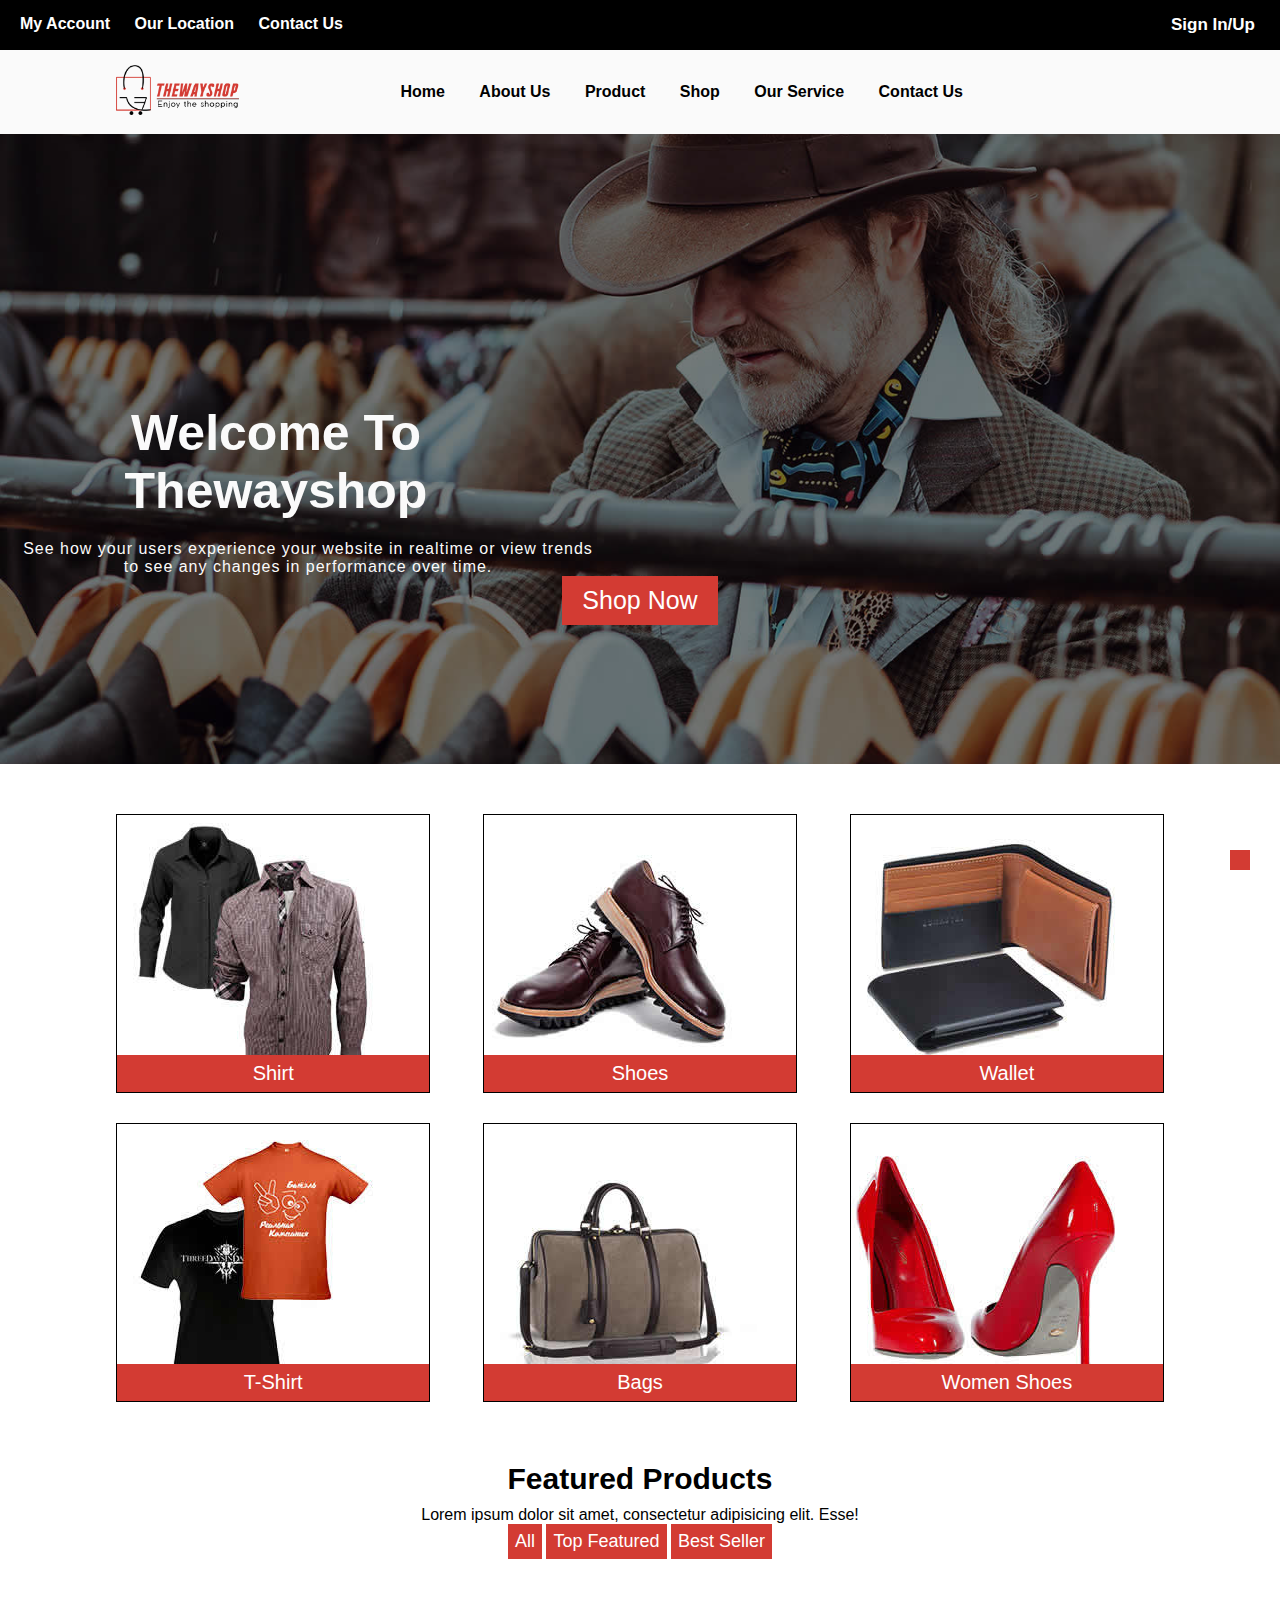
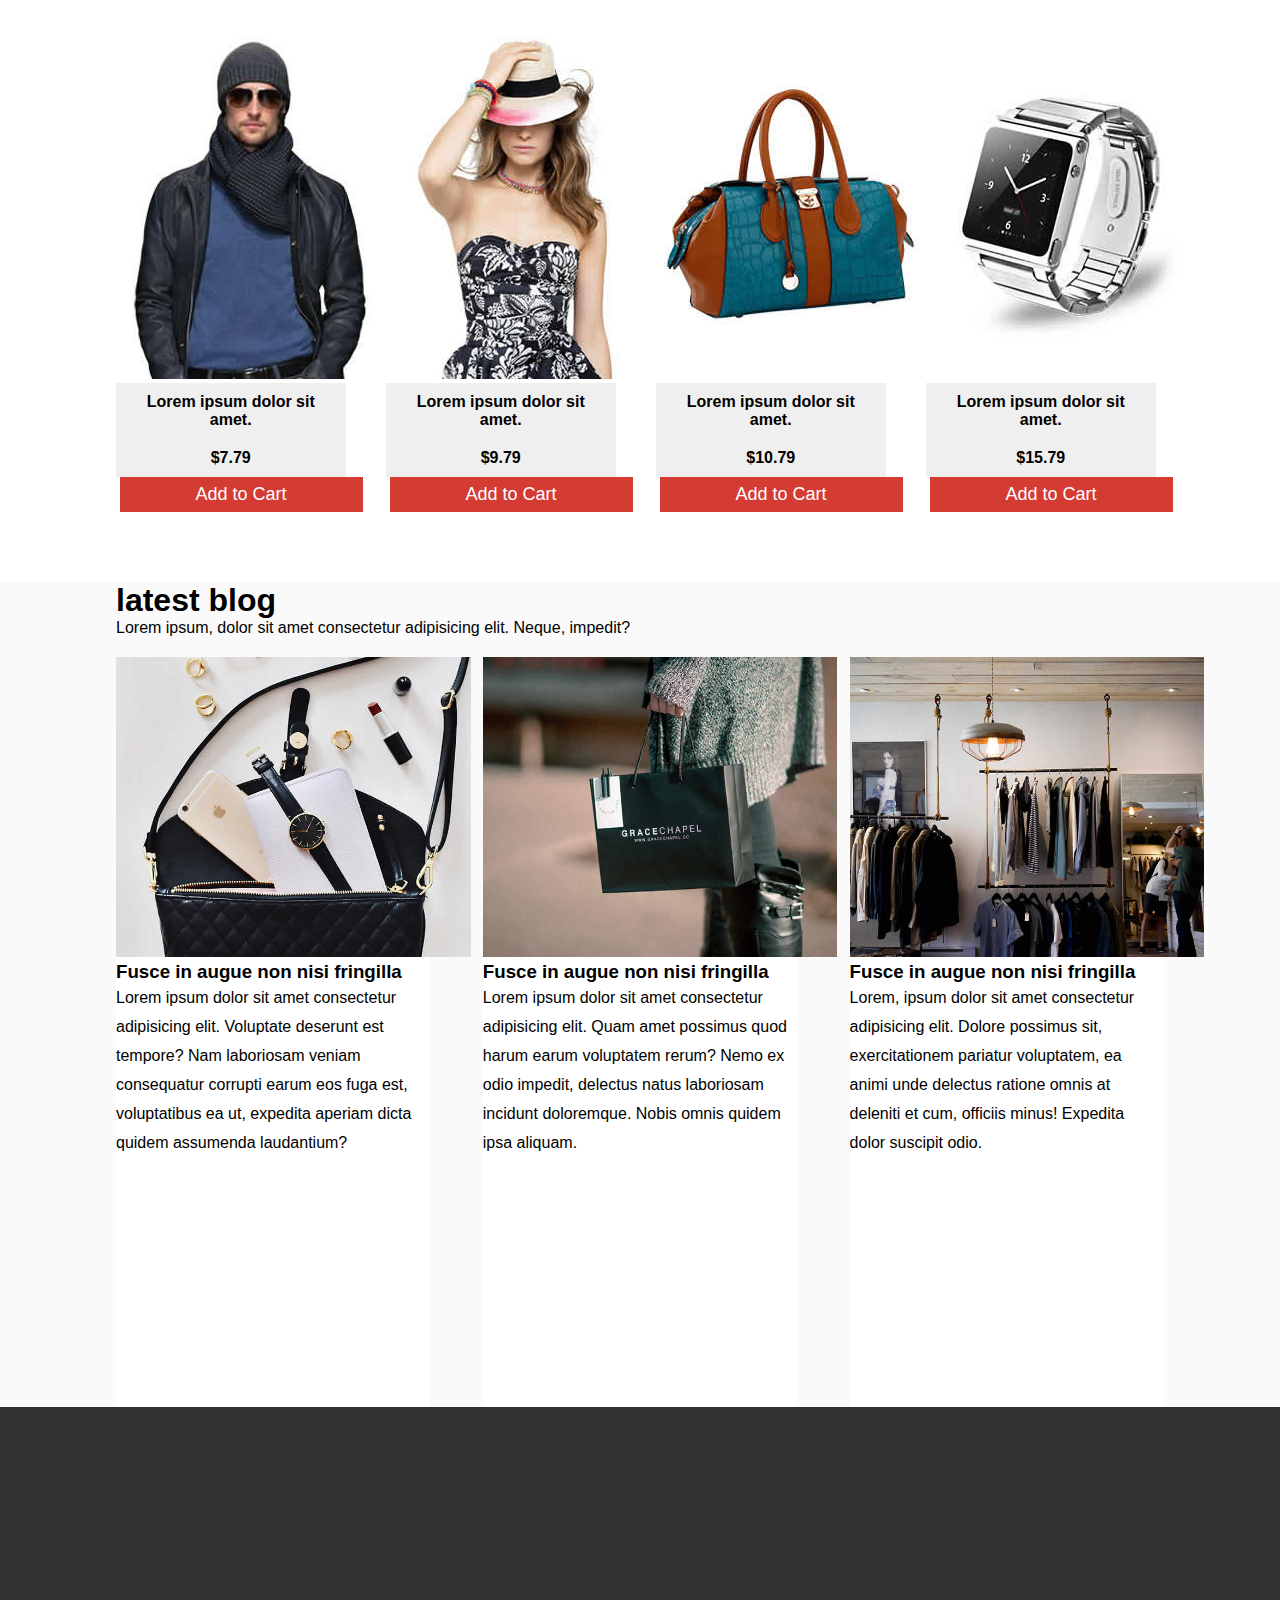
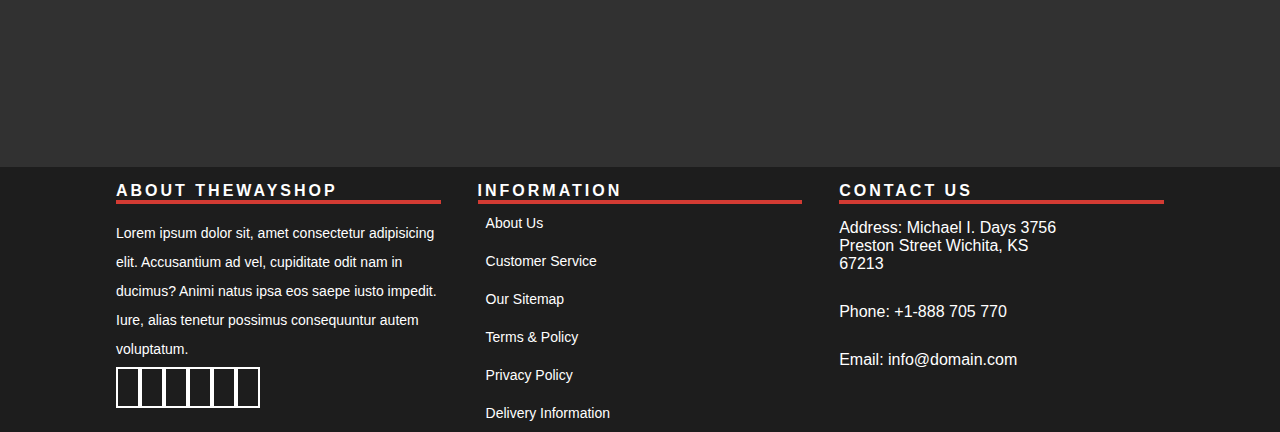
==== index.html @ c78853db "Rename home.html to index.html" ====
<!DOCTYPE html>
<html lang="en">

<head>
  <meta charset="UTF-8" />
  <meta http-equiv="X-UA-Compatible" content="IE=edge" />
  <meta name="viewport" content="width=device-width, initial-scale=1.0" />
  <title>My Project</title>
  <link rel="stylesheet" href="css/home.css" />
  <link rel="stylesheet" href="https://cdnjs.cloudflare.com/ajax/libs/font-awesome/6.1.2/css/all.min.css"
    integrity="sha512-1sCRPdkRXhBV2PBLUdRb4tMg1w2YPf37qatUFeS7zlBy7jJI8Lf4VHwWfZZfpXtYSLy85pkm9GaYVYMfw5BC1A=="
    crossorigin="anonymous" referrerpolicy="no-referrer" />
</head>

<body onload="loadding()">
  <!-- header -->
  <div id="account">
    <ul>
      <li><a href="">My Account</a></li>
      <li><a href="">Our Location</a></li>
      <li><a href="">Contact Us</a></li>
    </ul>
    <h4 ><a id="acc" href="/sign-in.html">Sign In/Up</a> <a id="logout" onclick=" logot()" href="home.html">Log Out</a></h4>
  </div>
  <header id="up">
    <span><a href="#">
        <i class="fa-solid fa-arrow-up-long"></i>
      </a></span>
    <div class="container">
      <a class="logo" href="#">
        <img src="/images/logo.png" alt="" />
      </a>
      <div class="links">
        <ul>
          <li><a href="#">Home</a></li>
          <li><a href="about-us.html">About Us</a></li>
          <li class="prodo"><a href="#product">Product</a>
            <div class="list-prod">
              <ul>
                <li>
                  <h3>TOP</h3>
                </li>
                <li><a href="">Jackets</a></li>
                <li><a href="">Shirts</a></li>
                <li><a href="">Sweaters&Cardigans</a></li>
                <li><a href="">T-shirts</a></li>
              </ul>
              <ul>
                <li>
                  <h3>BOTTOM</h3>
                </li>
                <li><a href="">Swimwear</a></li>
                <li><a href="">Skirts</a></li>
                <li><a href="">Jeans</a></li>
                <li><a href="">Trousers</a></li>
              </ul>
              <ul>
                <li>
                  <h3>CLOTHING</h3>
                </li>
                <li><a href="">Top Wear</a></li>
                <li><a href="">Party wear</a></li>
                <li><a href="">Bottom Wear</a></li>
                <li><a href="">Indian Wear</a></li>
              </ul>
              <ul>
                <li>
                  <h3>ACCESSORIES</h3>
                </li>
                <li><a href="">Bags</a></li>
                <li><a href="">Sunglasses</a></li>
                <li><a href="">Fragrances</a></li>
                <li><a href="">Wallets</a></li>
              </ul>
            </div>
          </li>

          <li><a href="shop.html">Shop</a></li>
          <li><a href="services.html">Our Service</a></li>
          <li><a href="contact-us.html">Contact Us</a></li>
        </ul>
      </div>
      <div class="cart">
        <a href="">
          <i class="fa-solid fa-magnifying-glass"></i>
        </a>
         <a href="carts.html">
             <i class="fa-solid fa-bag-shopping"></i>
         </a>
      </div>
    </div>
  </header>
  <!-- slide -->
  <section class="slide">

    <div class="container">
      <h1>Welcome To Thewayshop</h1>
      <p>
        See how your users experience your website in realtime or view trends
        to see any changes in performance over time.
      </p>
      <button>Shop Now</button>
    </div>
  </section>
  <!-- shop -->
  <section class="shop">
    <div class="container">
      <div>
        <img src="/images/shirt-img.jpg" alt="" />
        <button>Shirt</button>
      </div>
      <div>
        <img src="/images/shoes-img.jpg" alt="" />
        <button>Shoes</button>
      </div>
      <div>
        <img src="/images/wallet-img.jpg" alt="" />
        <button>Wallet</button>
      </div>
      <div>
        <img src="/images/t-shirts-img.jpg" alt="" />
        <button>T-Shirt</button>
      </div>
      <div>
        <img src="/images/women-bag-img.jpg" alt="" />
        <button>Bags</button>
      </div>
      <div>
        <img src="/images/women-shoes-img.jpg" alt="" />
        <button>Women Shoes</button>
      </div>
    </div>
  </section>
  <!-- Product -->
  <section class="product">
    <div class="container">
      <h1>Featured Products</h1>
      <p>Lorem ipsum dolor sit amet, consectetur adipisicing elit. Esse!</p>
      <button>All</button>
      <button>Top Featured</button>
      <button>Best Seller</button>
      <div class="pro">
        <div>
          <img src="/images/img-pro-01.jpg" alt="">
          <div class="black"></div>
          <p>Lorem ipsum dolor sit amet.</p>
          <p>$7.79</p>
          <button>Add to Cart </button>
        </div>
        <div>
          <img src="/images/img-pro-02.jpg" alt="">
          <div class="black"></div>
          <p>Lorem ipsum dolor sit amet.</p>
          <p>$9.79</p>
          <button>Add to Cart </button>

        </div>
        <div>
          <img src="/images/img-pro-03.jpg" alt="">
          <div class="black"></div>

          <p>Lorem ipsum dolor sit amet.</p>
          <p>$10.79</p>
          <button>Add to Cart </button>
        </div>
        <div>
          <img src="/images/img-pro-04.jpg" alt="">
          <div class="black"></div>

          <p>Lorem ipsum dolor sit amet.</p>
          <p>$15.79</p>
          <button>Add to Cart </button>
        </div>
      </div>
    </div>
  </section>
  <!-- blog -->
  <section class="blog">
    <div class="container">
      <h1>latest blog</h1>
      <p>Lorem ipsum, dolor sit amet consectetur adipisicing elit. Neque, impedit?</p>
      <div class="someblog">
        <div>
          <img src="/images/blog-img-01.jpg" alt="">
          <h3>Fusce in augue non nisi fringilla</h3>
          <p>Lorem ipsum dolor sit amet consectetur adipisicing elit. Voluptate deserunt est tempore? Nam laboriosam
            veniam consequatur corrupti earum eos fuga est, voluptatibus ea ut, expedita aperiam dicta quidem assumenda
            laudantium?</p>

        </div>
        <div>
          <img src="/images/blog-img-02.jpg" alt="">
          <h3>Fusce in augue non nisi fringilla</h3>
          <p>Lorem ipsum dolor sit amet consectetur adipisicing elit. Quam amet possimus quod harum earum voluptatem
            rerum? Nemo ex odio impedit, delectus natus laboriosam incidunt doloremque. Nobis omnis quidem ipsa aliquam.
          </p>

        </div>
        <div>
          <img src="/images/blog-img.jpg" alt="">
          <h3>Fusce in augue non nisi fringilla</h3>
          <p>Lorem, ipsum dolor sit amet consectetur adipisicing elit. Dolore possimus sit, exercitationem pariatur
            voluptatem, ea animi unde delectus ratione omnis at deleniti et cum, officiis minus! Expedita dolor suscipit
            odio.</p>

        </div>
      </div>
    </div>
  </section>
  <!-- navFooter -->
  <section class="navfooter">
    <div class="container"></div>
  </section>
  <!-- footer -->
  <footer>
    <div class="container">
      <div class="icons">
        <h4>ABOUT THEWAYSHOP</h4>
        <hr>
        <p>Lorem ipsum dolor sit, amet consectetur adipisicing elit. Accusantium ad vel, cupiditate odit nam in ducimus?
          Animi natus ipsa eos saepe iusto impedit. Iure, alias tenetur possimus consequuntur autem voluptatum.</p>
        <a href="#">
          <i class="fa-brands fa-facebook"></i>
        </a>
        <a href="#">
          <i class="fa-brands fa-twitter"></i>
        </a>
        <a href="#">
          <i class="fa-brands fa-linkedin"></i>
        </a>
        <a href="#">
          <i class="fa-brands fa-google-plus"></i>
        </a>
        <a href="#">
          <i class="fa-brands fa-pinterest"></i>
        </a>
        <a href="#">
          <i class="fa-brands fa-whatsapp"></i>
        </a>
      </div>
      <div>
        <h4>INFORMATION</h4>
        <hr>
        <ul>
          <li><a href="#">About Us</a></li>
          <li><a href="#">Customer Service</a></li>
          <li><a href="#">Our Sitemap</a></li>
          <li><a href="#">Terms & Policy</a></li>
          <li><a href="#">Privacy Policy</a></li>
          <li><a href="#">Delivery Information</a></li>
        </ul>
      </div>
      <div>
        <h4>CONTACT US</h4>
        <hr>
        <section>

          <p><i class="fa-solid fa-location-dot"></i> Address: Michael I. Days 3756
            Preston Street Wichita,
            KS 67213</p>
        </section>
        <section>

          <p><i class="fa-solid fa-square-phone"></i> Phone: <a href="">+1-888 705 770</a></p>
        </section>
        <section>

          <p><i class="fa-solid fa-envelope"></i> Email: <a href="#">info@domain.com</a></p>
        </section>
      </div>
    </div>
  </footer>
  <script src="js/sign-in.js"></script>
</body>

</html>
---- css/home.css ----
* {
  margin: 0;
  padding: 0;
  font-family: sans-serif;
  box-sizing: border-box;
}
.container {
  width: 85%;
  padding: 0 20px;
  margin: 0 auto;
  scroll-behavior: smooth;
}
a {
  text-decoration: none;
}
li {
  list-style: none;
}

/* Header */
#account{
  display: flex;
  justify-content: space-between;
  padding: 15px 0;
  background-color: black;
}
#account ul li{
  display: inline-block;
  padding-left: 20px;
font-weight: 600;
}
#account a{
  color: white;
 transition: all .3s;
}
#account a:hover{
  color: #d33b33;
 transition: all .3s;
}
#account h4 a{
  padding-right: 25px;
  font-size: 17px;
font-weight: 600;

}
header {
  background-color: #fafafa;
  padding: 15px 0;
  position: sticky;
  top: 0;
  z-index: 10000;
}
header .container {
  display: flex;
  justify-content: space-between;
  align-items: center;
}
header  span {
  background-color: #d33b33;
  padding: 10px;
  font-size: 25px;
  position: fixed;
  bottom: 30px;
  right: 30px;
}
header  span a i{
  color: white;
  transition: all .3s;

}
header .container .logo img{
  height: 50px;
}
header .container .links ul li {
  display: inline-block;
}
header .container .links ul li a {
  padding: 15px;
  color: black;
  font-weight: bold;
  transition: all 0.3s;
  border: none;
}
header .container .links ul li a:hover {
  color: #d33b33;
  border: #d33b33 solid 1px;
  border-radius: 5px;
  transition: all 0.3s;
}
header .container .cart i {
  margin-left: 20px;
  cursor: pointer;
  transition: all 0.3s;
  color: black;
}
header .container .cart i:hover {
  color: #d33b33;
  transition: all 0.3s;
}

.list-prod {
 
  position: absolute;
  top: 70px;
  right: 150px;
  background-color: #fafafa;

  z-index: 30;
  height: 250px;
  padding: 18px;
  width: 60%;
  display: none;
}
.prodo:hover  .list-prod{
  display: flex;
  align-items: stretch;
}
.list-prod ul{
  
  margin: 0 auto;
  display: flex;
  flex-direction: column;
    align-items: center;
    
  }
  .list-prod ul li{
    padding: 10px 0;
    margin-right: 10px;
}
.list-prod ul li a:hover{
  border: none !important ;

}

/* slide */
.slide {
  background-image: url(/images/banner-02.jpg);
  background-attachment: fixed;
  height: 70vh;
  color: rgb(250, 250, 250);
  background-size: cover;
}
.slide .container {
  text-align: center;
  padding-top: 30vh;
  width: 100%;
  height: 70vh;
  background-color: rgba(0, 0, 0, 0.519);
}
.slide .container h1 {
  font-size: 50px;
  padding-bottom: 20px;
  width: 40vw;
}
.slide .container p {
  letter-spacing: 1px;
  width: 45vw;
}
.slide .container button {
  padding: 10px 20px;
  font-size: 25px;
  font-weight: lighter;
  background-color: #d33b33;
  border: none;
  color: white;
  cursor: pointer;
  transition: all 0.3s;
}
.slide .container button:hover {
  background-color: black;
  transition: all 0.3s;
  border-radius: 5px;
  padding: 15px 25px;
}

/* shop */
.shop .container {
  display: flex;
  flex-wrap: wrap;
  justify-content: space-between;
  margin-top: 50px;
}
.shop .container div {
  border: 1px solid black;
  width: 30%;
  margin-bottom: 30px;
  position: relative;
  transition: all 0.3s;
}
.shop .container div:hover img {
  opacity: 0.5;
  margin-left: 10px;
  transition: all 0.3s;
}
.shop .container div button {
  position: absolute;
  bottom: 0;
  right: 0;
  width: 100%;
  padding: 7px;
  border: none;
  background-color: #d33b33;
  color: white;
  font-size: 20px;
  font-weight: 500;
  transition: all 0.3s;
  cursor: pointer;
}
.shop .container div button:hover {
  background-color: black;
  transition: all 0.3s;
}
/* Product */
.product .container {
  text-align: center;
}
.product .container h1 {
  font-size: 30px;
  margin-top: 30px;
  margin-bottom: 10px;
}
.product .container p:first-child {
  margin: 15px;
}
.product .container button {
  padding: 7px;
  border: none;
  background-color: #d33b33;
  color: white;
  font-size: 18px;
  font-weight: 500;
  transition: all 0.3s;
  cursor: pointer;
}
.product .container button:hover {
  background-color: black;
  transition: all 0.3s;
}
.product .container .pro {
  display: flex;
  margin-top: 70px;
  margin-bottom: 70px;
}
.product .container .pro div {
  width: 30%;
  position: relative;
}
.product .container .pro div button {
  width: 90%;
  margin-right: 20px;
}

.product .container .pro div .black {
  background-color: rgba(0, 0, 0, 0.58);
  width: 90%;
  height: 350px;
  position: absolute;
  top: -100%;
  left: 3px;
  visibility: hidden;
  transition: all 0.3s;
}
.product .container .pro div:hover .black {
  top: 0;
  visibility: inherit;
  transition: all 0.3s;
}
.product .container .pro div p {
  background-color: #f0efef;
  width: 85%;

  padding: 10px;
  font-weight: bold;
}
/* blog */
.blog {
  background-color: #fafafa;
}
.blog .container .someblog {
  display: flex;
  justify-content: space-between;
  margin-top: 20px;
}
.blog .container .someblog div {
  width: 30%;

  background-color: white;
}
.blog .container .someblog div p {
  line-height: 29px;
}
.blog .container .someblog div img {
  height: 40%;
  
}
/* navFooter */
.navfooter{
    background-image: url(/images/ins-bg.jpg);
    background-size: cover;
    background-repeat: no-repeat;
    background-attachment: fixed;
    height: 40vh;
}
.navfooter .container{
    background-color: rgba(0, 0, 0, 0.807);
    width: 100%;
    height: 40vh;

}
/* footer */
footer{
    background-color: rgb(29, 29, 29);
    color: white;
    padding-top: 15px;
}
footer h4{
  letter-spacing: 3px;
}
footer .container{
    display: flex;
    justify-content: space-between;
}
footer .container div{
    width: 31%;
}
footer .container div hr{
    height: 4px;
    background-color: #d33b33;
    border: none;
}
footer .container .icons p{
  padding-right: 9px;
  padding: 15px 0;
  line-height: 29px;
 font-size: 14px;

}
footer .container .icons i{
  padding: 10px;
  border: white solid 2px;
  color: white;
  transition: all .3s;
}

footer .container .icons i:hover{
  color: #d33b33;
  border-color: #d33b33;
  transition: all .3s;
}
footer .container div ul li{
  padding: 10px 0;
  padding-left: 8px;
}
footer .container div ul li a:hover {
  color: #d33b33;
  margin-left: 5px;
  transition: all .3s;

}
footer .container div ul li a{
  color: white;
  font-size: 14px;
  transition: all .3s;
  
}
footer .container div section{
  width: 70%;
}
footer .container div section a{
  color: white;
  transition: all .3s;

}
footer .container div section a:hover{
  color: #d33b33;
  transition: all .3s;
}
footer .container div section p{
  display: inline-block;
  padding: 15px 0;
}
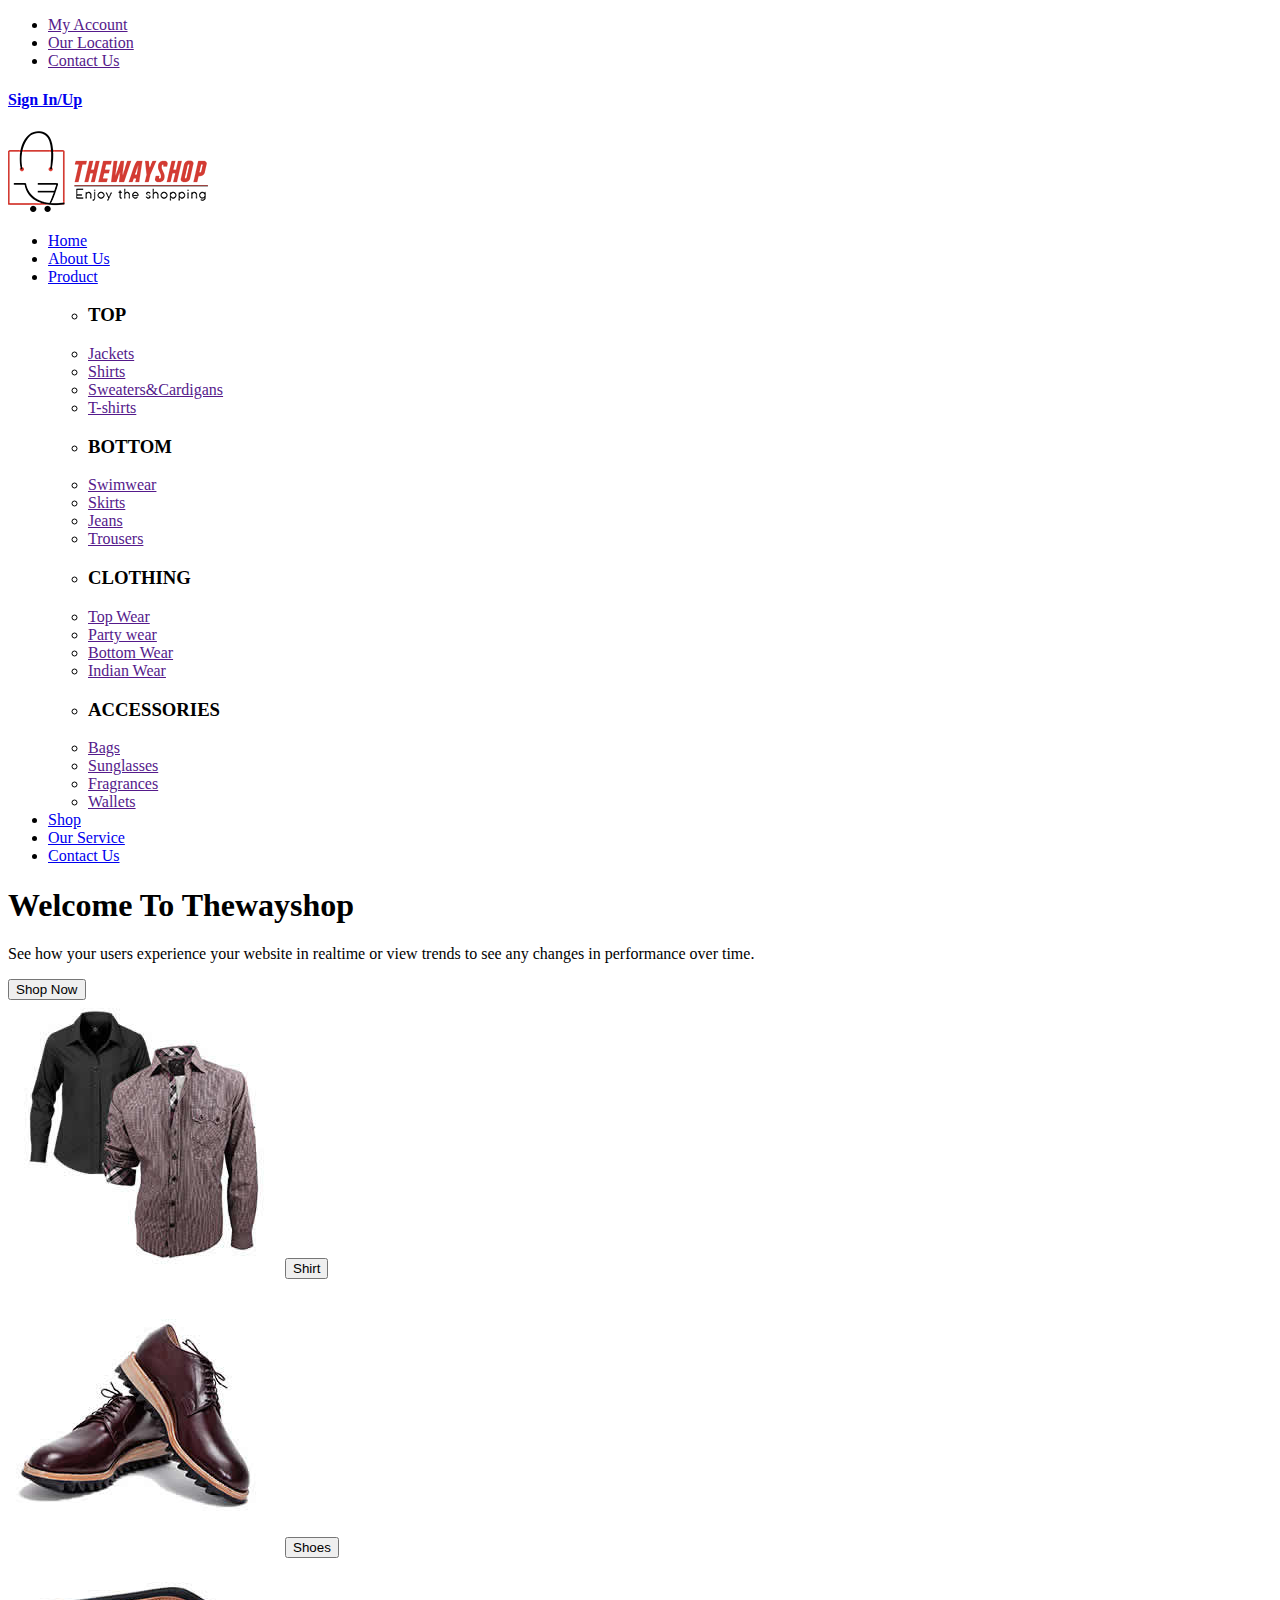
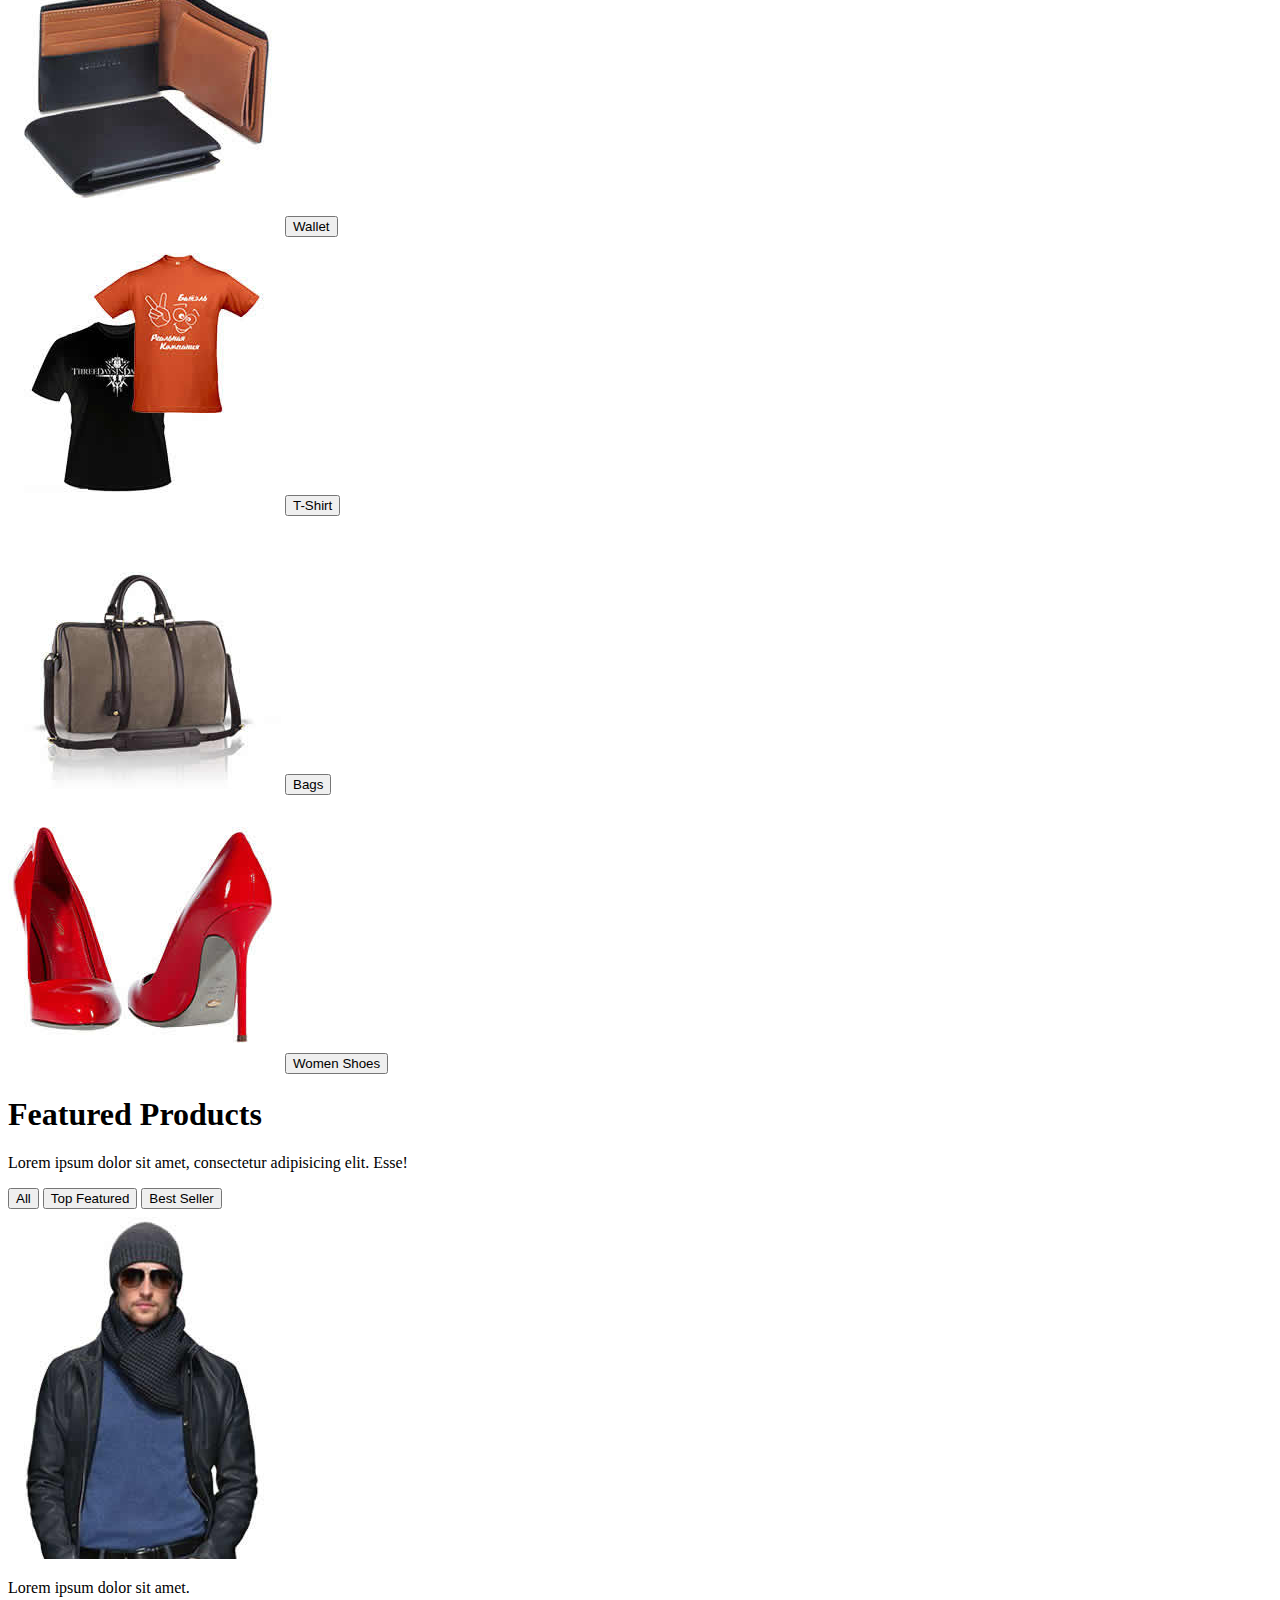
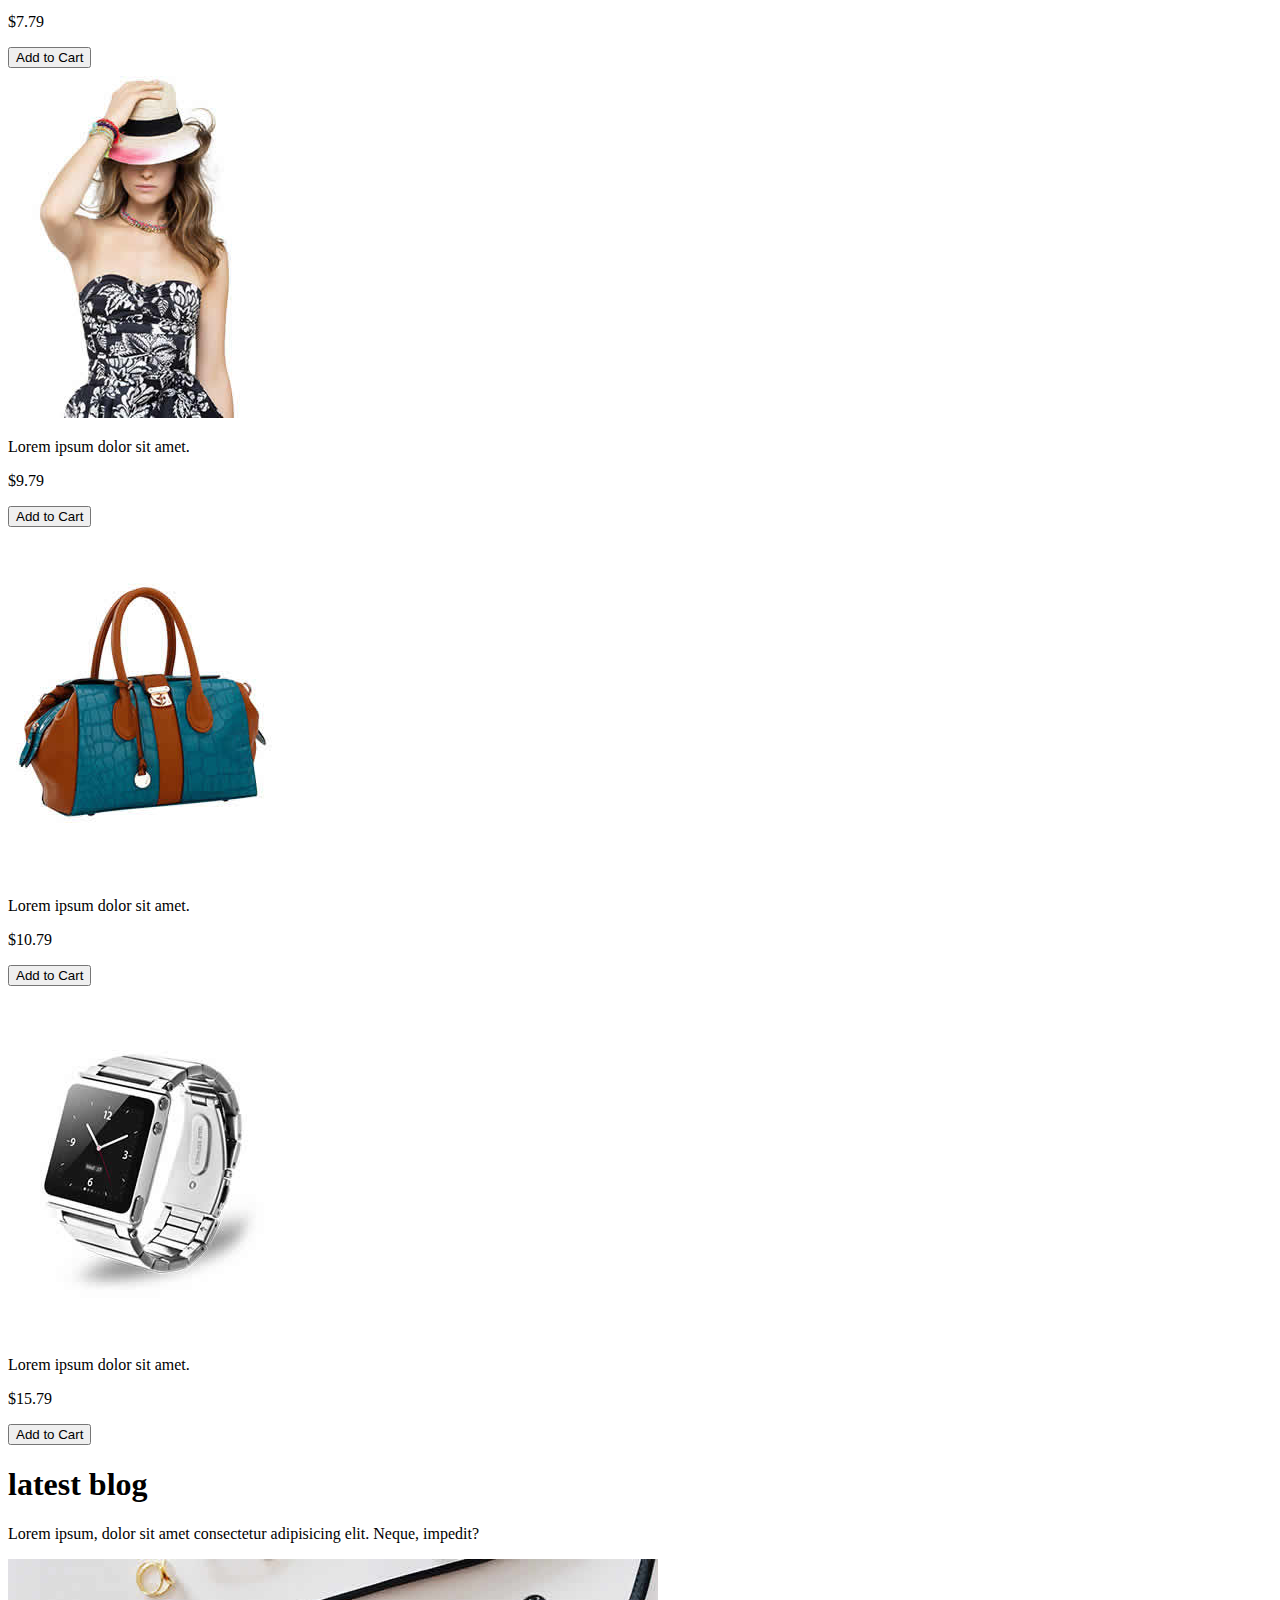
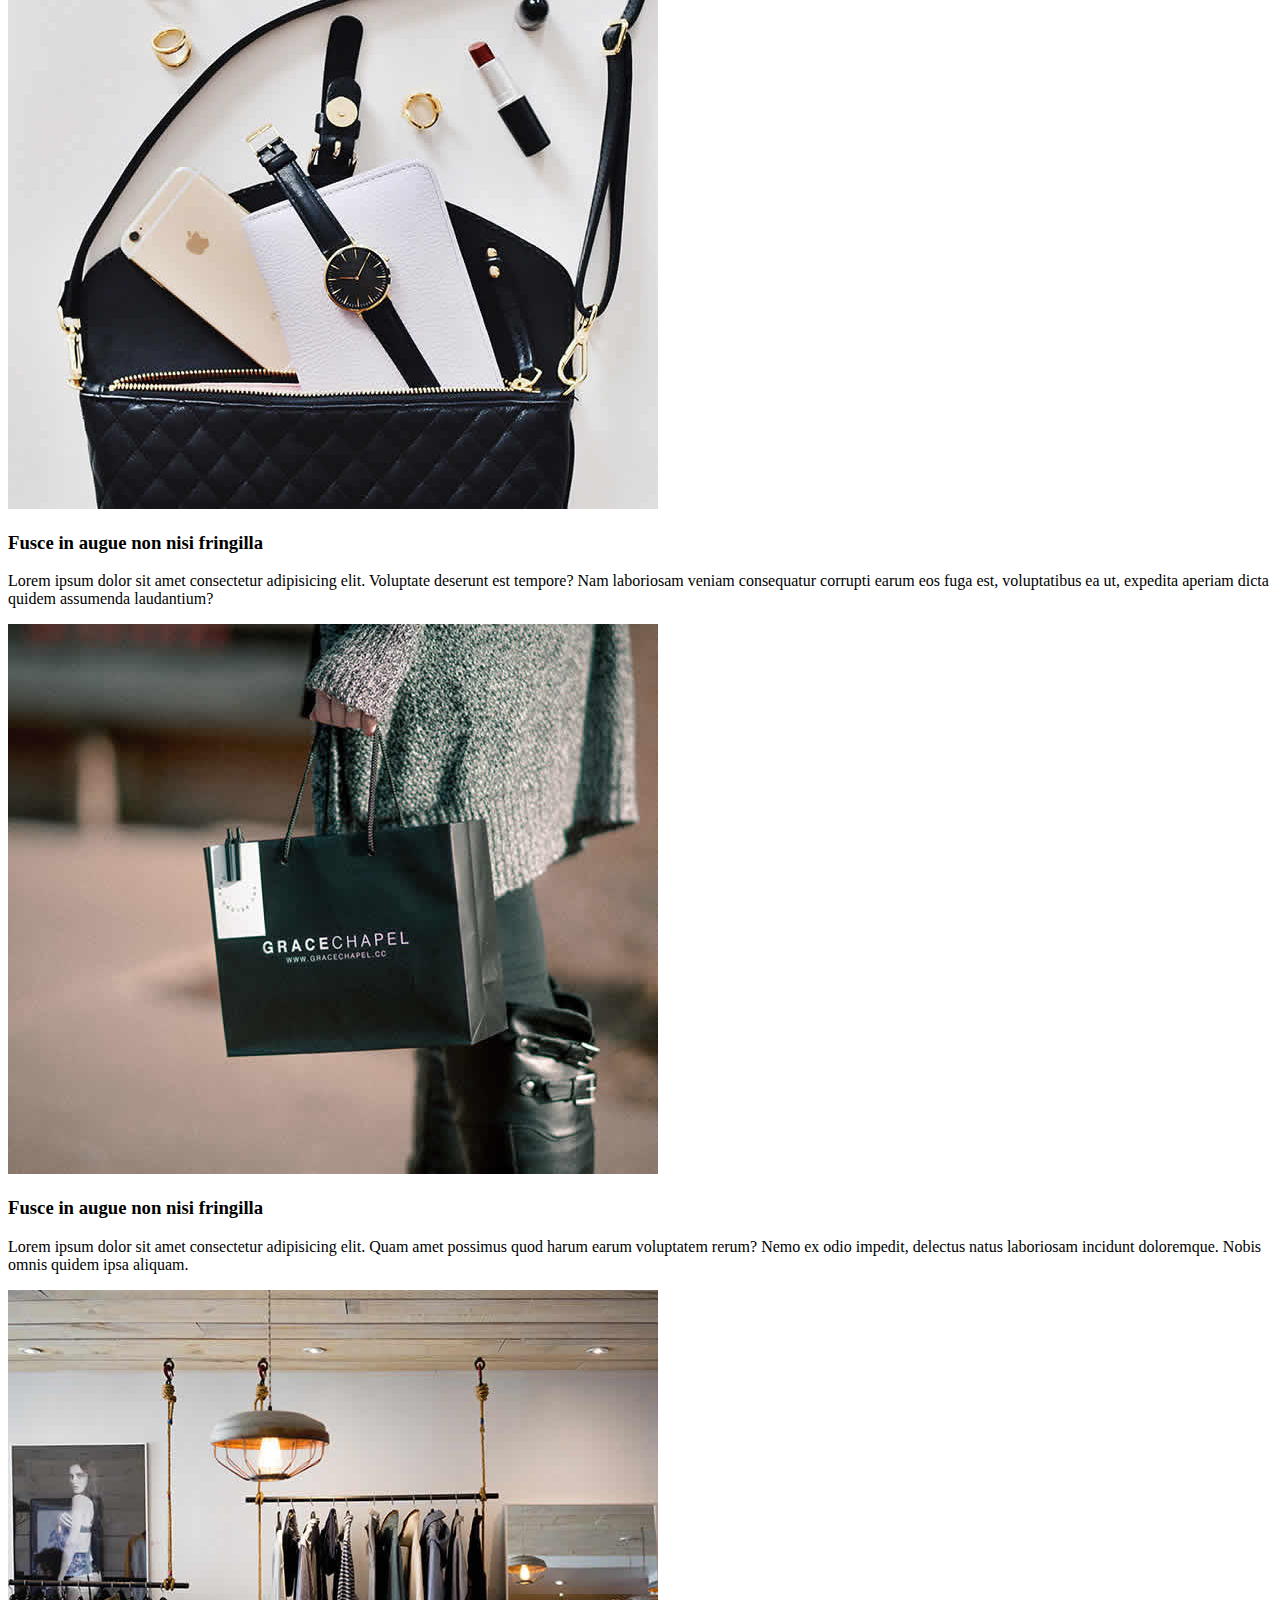
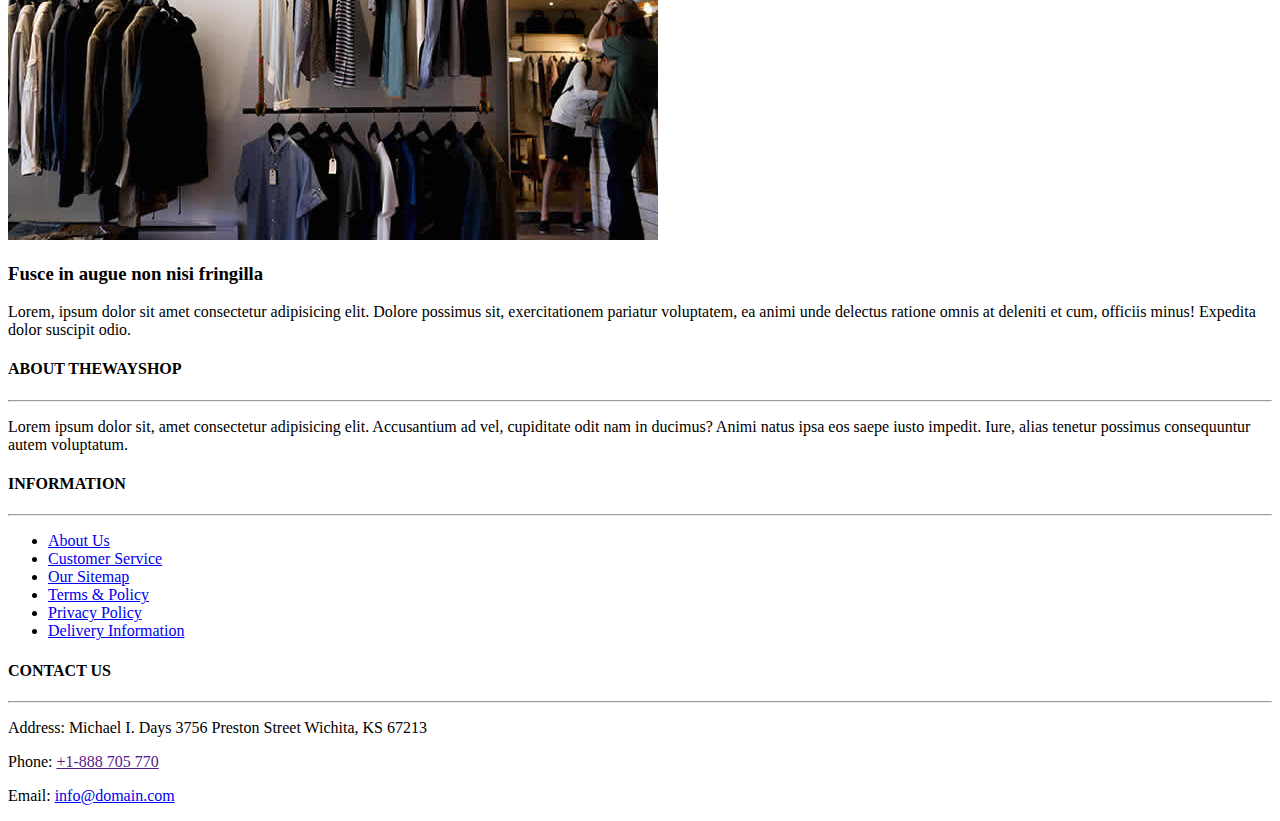
==== commit c6355a5c: "Update index.html" ====
--- a/index.html
+++ b/index.html
@@ -6,7 +6,7 @@
   <meta http-equiv="X-UA-Compatible" content="IE=edge" />
   <meta name="viewport" content="width=device-width, initial-scale=1.0" />
   <title>My Project</title>
-  <link rel="stylesheet" href="css/home.css" />
+  <link rel="stylesheet" href="css/style.css" />
   <link rel="stylesheet" href="https://cdnjs.cloudflare.com/ajax/libs/font-awesome/6.1.2/css/all.min.css"
     integrity="sha512-1sCRPdkRXhBV2PBLUdRb4tMg1w2YPf37qatUFeS7zlBy7jJI8Lf4VHwWfZZfpXtYSLy85pkm9GaYVYMfw5BC1A=="
     crossorigin="anonymous" referrerpolicy="no-referrer" />
@@ -20,7 +20,7 @@
       <li><a href="">Our Location</a></li>
       <li><a href="">Contact Us</a></li>
     </ul>
-    <h4 ><a id="acc" href="/sign-in.html">Sign In/Up</a> <a id="logout" onclick=" logot()" href="home.html">Log Out</a></h4>
+    <h4 ><a id="acc" href="/sign-in.html">Sign In/Up</a> <a id="logout" onclick=" logot()" href="index.html">Log Out</a></h4>
   </div>
   <header id="up">
     <span><a href="#">
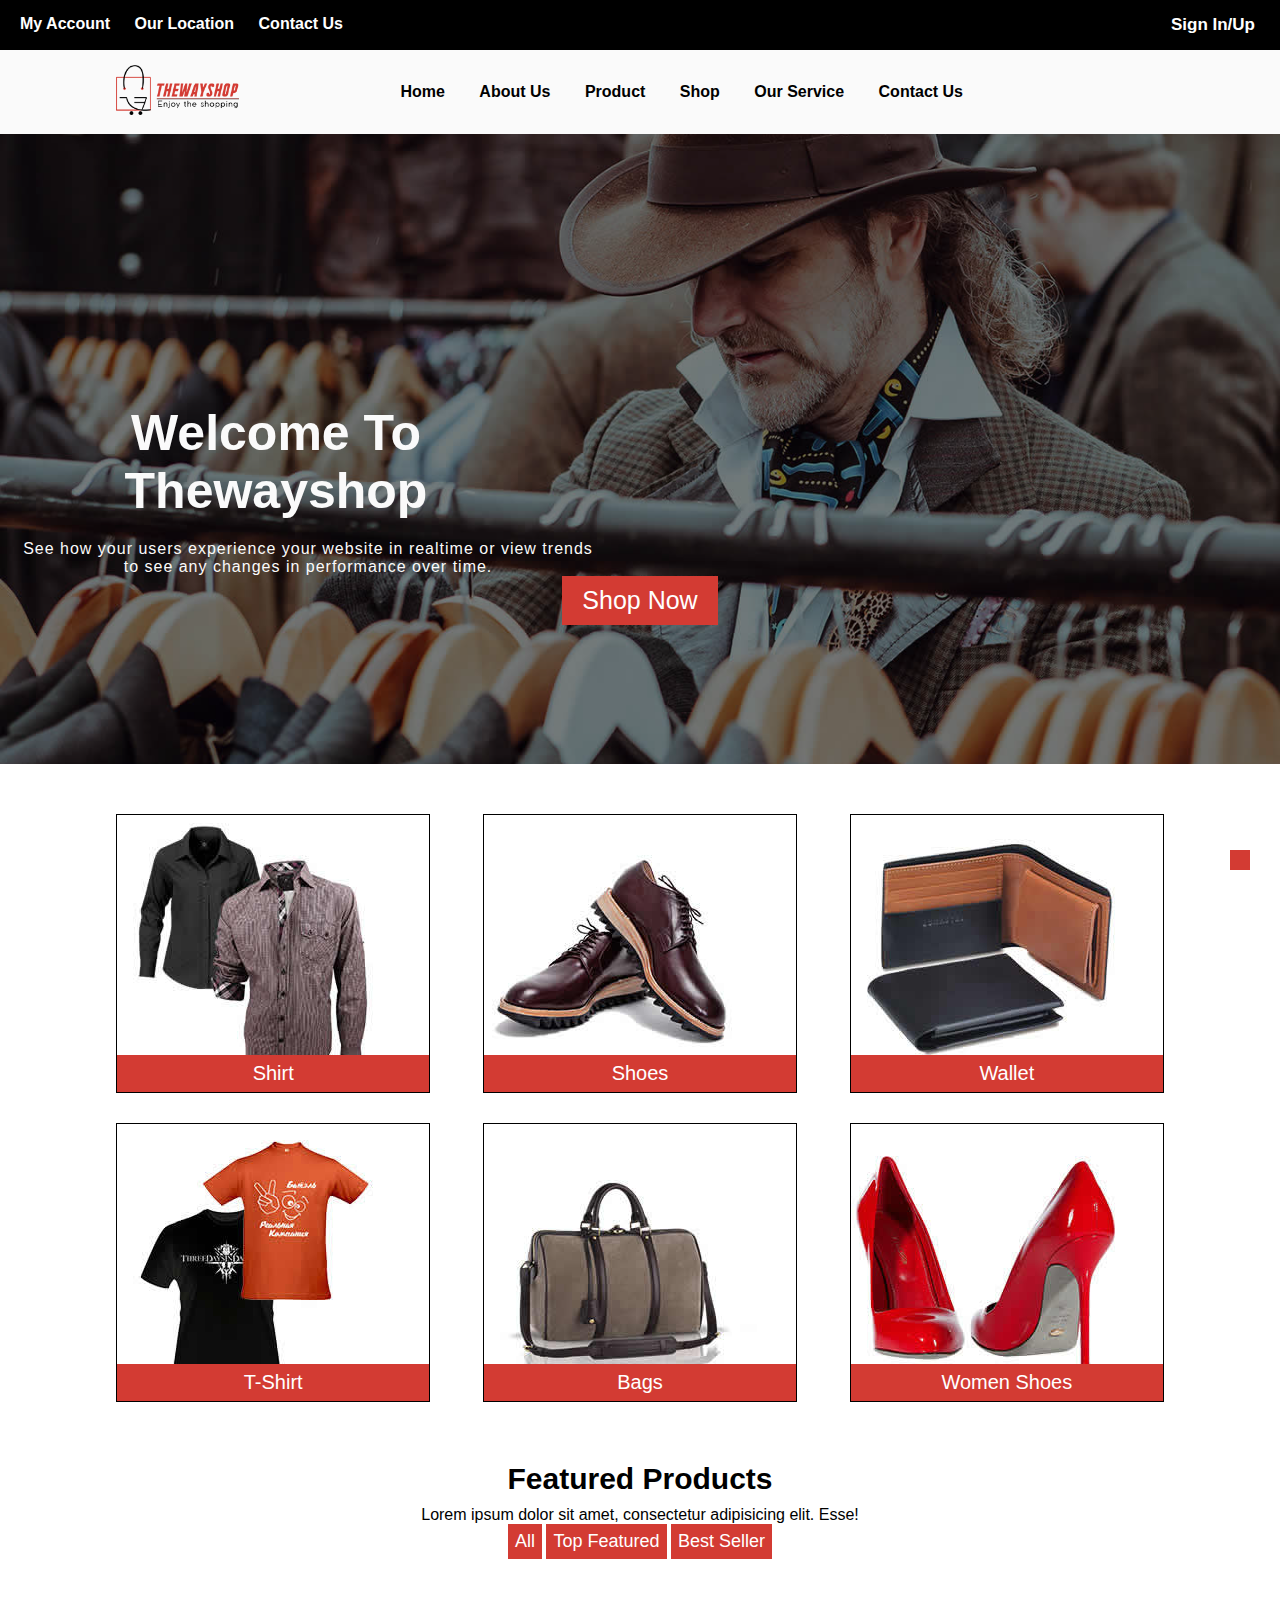
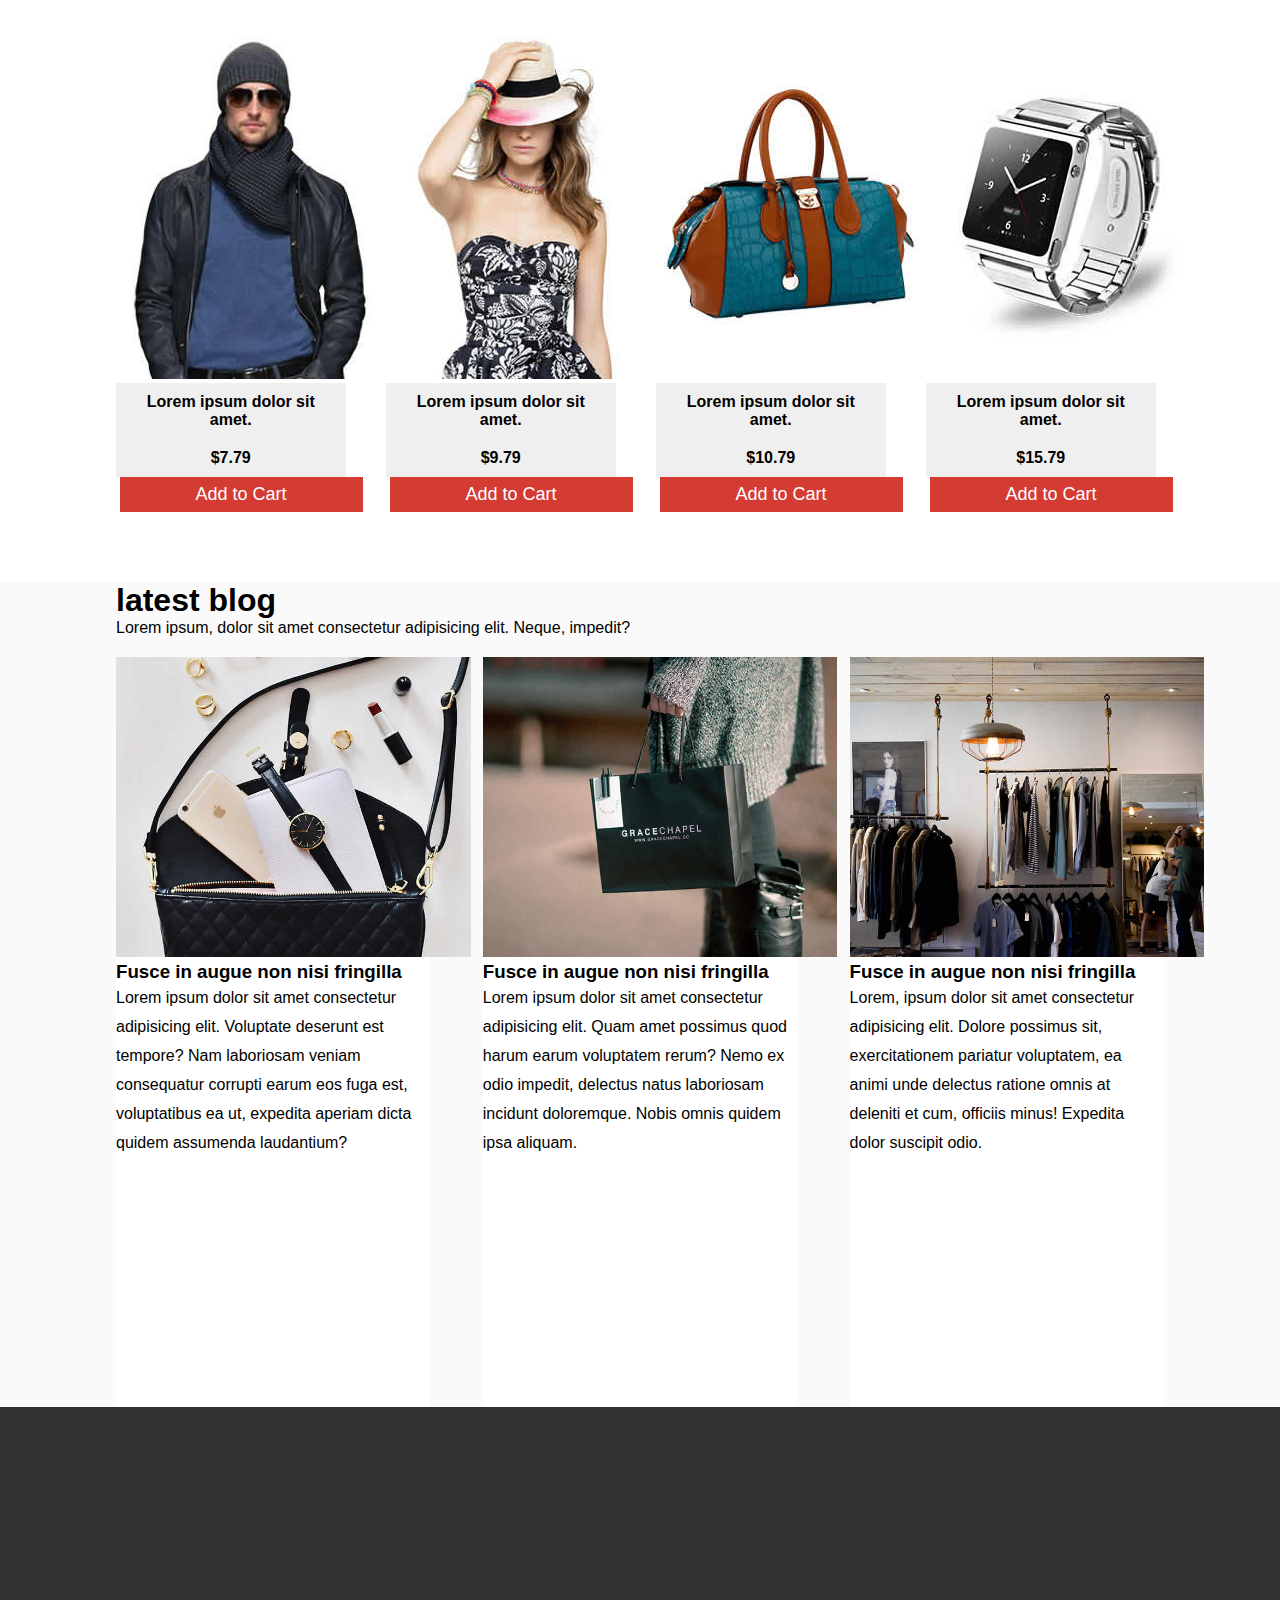
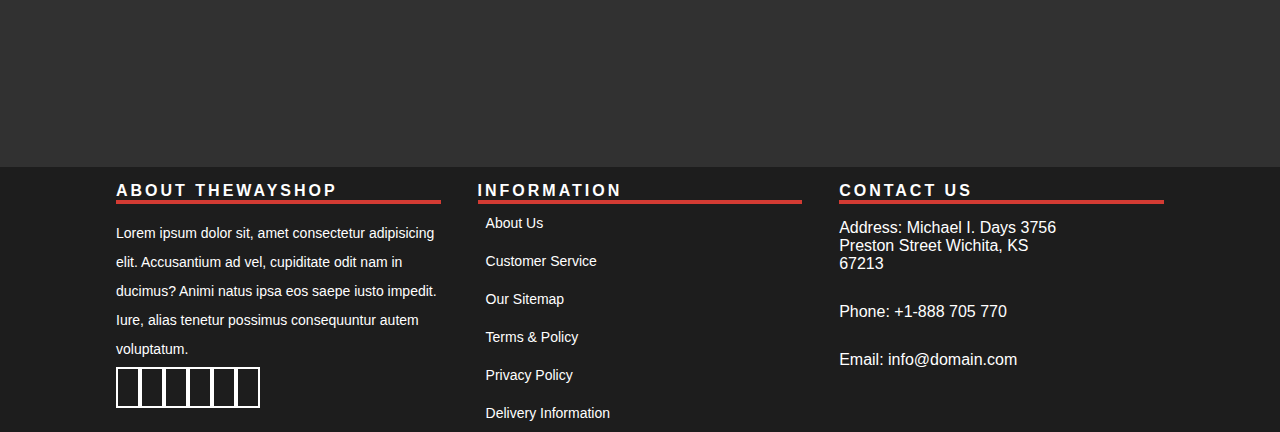
==== commit 7afd360f: "Update index.html" ====
--- a/index.html
+++ b/index.html
@@ -28,7 +28,7 @@
       </a></span>
     <div class="container">
       <a class="logo" href="#">
-        <img src="/images/logo.png" alt="" />
+        <img src="./images/logo.png" alt="" />
       </a>
       <div class="links">
         <ul>
@@ -106,27 +106,27 @@
   <section class="shop">
     <div class="container">
       <div>
-        <img src="/images/shirt-img.jpg" alt="" />
+        <img src="./images/shirt-img.jpg" alt="" />
         <button>Shirt</button>
       </div>
       <div>
-        <img src="/images/shoes-img.jpg" alt="" />
+        <img src="./images/shoes-img.jpg" alt="" />
         <button>Shoes</button>
       </div>
       <div>
-        <img src="/images/wallet-img.jpg" alt="" />
+        <img src="./images/wallet-img.jpg" alt="" />
         <button>Wallet</button>
       </div>
       <div>
-        <img src="/images/t-shirts-img.jpg" alt="" />
+        <img src="./images/t-shirts-img.jpg" alt="" />
         <button>T-Shirt</button>
       </div>
       <div>
-        <img src="/images/women-bag-img.jpg" alt="" />
+        <img src="./images/women-bag-img.jpg" alt="" />
         <button>Bags</button>
       </div>
       <div>
-        <img src="/images/women-shoes-img.jpg" alt="" />
+        <img src="./images/women-shoes-img.jpg" alt="" />
         <button>Women Shoes</button>
       </div>
     </div>
@@ -141,14 +141,14 @@
       <button>Best Seller</button>
       <div class="pro">
         <div>
-          <img src="/images/img-pro-01.jpg" alt="">
+          <img src="./images/img-pro-01.jpg" alt="">
           <div class="black"></div>
           <p>Lorem ipsum dolor sit amet.</p>
           <p>$7.79</p>
           <button>Add to Cart </button>
         </div>
         <div>
-          <img src="/images/img-pro-02.jpg" alt="">
+          <img src="./images/img-pro-02.jpg" alt="">
           <div class="black"></div>
           <p>Lorem ipsum dolor sit amet.</p>
           <p>$9.79</p>
@@ -156,7 +156,7 @@
 
         </div>
         <div>
-          <img src="/images/img-pro-03.jpg" alt="">
+          <img src="./images/img-pro-03.jpg" alt="">
           <div class="black"></div>
 
           <p>Lorem ipsum dolor sit amet.</p>
@@ -164,7 +164,7 @@
           <button>Add to Cart </button>
         </div>
         <div>
-          <img src="/images/img-pro-04.jpg" alt="">
+          <img src="./images/img-pro-04.jpg" alt="">
           <div class="black"></div>
 
           <p>Lorem ipsum dolor sit amet.</p>
@@ -181,7 +181,7 @@
       <p>Lorem ipsum, dolor sit amet consectetur adipisicing elit. Neque, impedit?</p>
       <div class="someblog">
         <div>
-          <img src="/images/blog-img-01.jpg" alt="">
+          <img src="./images/blog-img-01.jpg" alt="">
           <h3>Fusce in augue non nisi fringilla</h3>
           <p>Lorem ipsum dolor sit amet consectetur adipisicing elit. Voluptate deserunt est tempore? Nam laboriosam
             veniam consequatur corrupti earum eos fuga est, voluptatibus ea ut, expedita aperiam dicta quidem assumenda
@@ -189,7 +189,7 @@
 
         </div>
         <div>
-          <img src="/images/blog-img-02.jpg" alt="">
+          <img src="./images/blog-img-02.jpg" alt="">
           <h3>Fusce in augue non nisi fringilla</h3>
           <p>Lorem ipsum dolor sit amet consectetur adipisicing elit. Quam amet possimus quod harum earum voluptatem
             rerum? Nemo ex odio impedit, delectus natus laboriosam incidunt doloremque. Nobis omnis quidem ipsa aliquam.
@@ -197,7 +197,7 @@
 
         </div>
         <div>
-          <img src="/images/blog-img.jpg" alt="">
+          <img src="./images/blog-img.jpg" alt="">
           <h3>Fusce in augue non nisi fringilla</h3>
           <p>Lorem, ipsum dolor sit amet consectetur adipisicing elit. Dolore possimus sit, exercitationem pariatur
             voluptatem, ea animi unde delectus ratione omnis at deleniti et cum, officiis minus! Expedita dolor suscipit
--- a/css/style.css
+++ b/css/style.css
@@ -0,0 +1,381 @@
+* {
+  margin: 0;
+  padding: 0;
+  font-family: sans-serif;
+  box-sizing: border-box;
+}
+.container {
+  width: 85%;
+  padding: 0 20px;
+  margin: 0 auto;
+  scroll-behavior: smooth;
+}
+a {
+  text-decoration: none;
+}
+li {
+  list-style: none;
+}
+
+/* Header */
+#account{
+  display: flex;
+  justify-content: space-between;
+  padding: 15px 0;
+  background-color: black;
+}
+#account ul li{
+  display: inline-block;
+  padding-left: 20px;
+font-weight: 600;
+}
+#account a{
+  color: white;
+ transition: all .3s;
+}
+#account a:hover{
+  color: #d33b33;
+ transition: all .3s;
+}
+#account h4 a{
+  padding-right: 25px;
+  font-size: 17px;
+font-weight: 600;
+
+}
+header {
+  background-color: #fafafa;
+  padding: 15px 0;
+  position: sticky;
+  top: 0;
+  z-index: 10000;
+}
+header .container {
+  display: flex;
+  justify-content: space-between;
+  align-items: center;
+}
+header  span {
+  background-color: #d33b33;
+  padding: 10px;
+  font-size: 25px;
+  position: fixed;
+  bottom: 30px;
+  right: 30px;
+}
+header  span a i{
+  color: white;
+  transition: all .3s;
+
+}
+header .container .logo img{
+  height: 50px;
+}
+header .container .links ul li {
+  display: inline-block;
+}
+header .container .links ul li a {
+  padding: 15px;
+  color: black;
+  font-weight: bold;
+  transition: all 0.3s;
+  border: none;
+}
+header .container .links ul li a:hover {
+  color: #d33b33;
+  border: #d33b33 solid 1px;
+  border-radius: 5px;
+  transition: all 0.3s;
+}
+header .container .cart i {
+  margin-left: 20px;
+  cursor: pointer;
+  transition: all 0.3s;
+  color: black;
+}
+header .container .cart i:hover {
+  color: #d33b33;
+  transition: all 0.3s;
+}
+
+.list-prod {
+ 
+  position: absolute;
+  top: 70px;
+  right: 150px;
+  background-color: #fafafa;
+
+  z-index: 30;
+  height: 250px;
+  padding: 18px;
+  width: 60%;
+  display: none;
+}
+.prodo:hover  .list-prod{
+  display: flex;
+  align-items: stretch;
+}
+.list-prod ul{
+  
+  margin: 0 auto;
+  display: flex;
+  flex-direction: column;
+    align-items: center;
+    
+  }
+  .list-prod ul li{
+    padding: 10px 0;
+    margin-right: 10px;
+}
+.list-prod ul li a:hover{
+  border: none !important ;
+
+}
+
+/* slide */
+.slide {
+  background-image: url(/images/banner-02.jpg);
+  background-attachment: fixed;
+  height: 70vh;
+  color: rgb(250, 250, 250);
+  background-size: cover;
+}
+.slide .container {
+  text-align: center;
+  padding-top: 30vh;
+  width: 100%;
+  height: 70vh;
+  background-color: rgba(0, 0, 0, 0.519);
+}
+.slide .container h1 {
+  font-size: 50px;
+  padding-bottom: 20px;
+  width: 40vw;
+}
+.slide .container p {
+  letter-spacing: 1px;
+  width: 45vw;
+}
+.slide .container button {
+  padding: 10px 20px;
+  font-size: 25px;
+  font-weight: lighter;
+  background-color: #d33b33;
+  border: none;
+  color: white;
+  cursor: pointer;
+  transition: all 0.3s;
+}
+.slide .container button:hover {
+  background-color: black;
+  transition: all 0.3s;
+  border-radius: 5px;
+  padding: 15px 25px;
+}
+
+/* shop */
+.shop .container {
+  display: flex;
+  flex-wrap: wrap;
+  justify-content: space-between;
+  margin-top: 50px;
+}
+.shop .container div {
+  border: 1px solid black;
+  width: 30%;
+  margin-bottom: 30px;
+  position: relative;
+  transition: all 0.3s;
+}
+.shop .container div:hover img {
+  opacity: 0.5;
+  margin-left: 10px;
+  transition: all 0.3s;
+}
+.shop .container div button {
+  position: absolute;
+  bottom: 0;
+  right: 0;
+  width: 100%;
+  padding: 7px;
+  border: none;
+  background-color: #d33b33;
+  color: white;
+  font-size: 20px;
+  font-weight: 500;
+  transition: all 0.3s;
+  cursor: pointer;
+}
+.shop .container div button:hover {
+  background-color: black;
+  transition: all 0.3s;
+}
+/* Product */
+.product .container {
+  text-align: center;
+}
+.product .container h1 {
+  font-size: 30px;
+  margin-top: 30px;
+  margin-bottom: 10px;
+}
+.product .container p:first-child {
+  margin: 15px;
+}
+.product .container button {
+  padding: 7px;
+  border: none;
+  background-color: #d33b33;
+  color: white;
+  font-size: 18px;
+  font-weight: 500;
+  transition: all 0.3s;
+  cursor: pointer;
+}
+.product .container button:hover {
+  background-color: black;
+  transition: all 0.3s;
+}
+.product .container .pro {
+  display: flex;
+  margin-top: 70px;
+  margin-bottom: 70px;
+}
+.product .container .pro div {
+  width: 30%;
+  position: relative;
+}
+.product .container .pro div button {
+  width: 90%;
+  margin-right: 20px;
+}
+
+.product .container .pro div .black {
+  background-color: rgba(0, 0, 0, 0.58);
+  width: 90%;
+  height: 350px;
+  position: absolute;
+  top: -100%;
+  left: 3px;
+  visibility: hidden;
+  transition: all 0.3s;
+}
+.product .container .pro div:hover .black {
+  top: 0;
+  visibility: inherit;
+  transition: all 0.3s;
+}
+.product .container .pro div p {
+  background-color: #f0efef;
+  width: 85%;
+
+  padding: 10px;
+  font-weight: bold;
+}
+/* blog */
+.blog {
+  background-color: #fafafa;
+}
+.blog .container .someblog {
+  display: flex;
+  justify-content: space-between;
+  margin-top: 20px;
+}
+.blog .container .someblog div {
+  width: 30%;
+
+  background-color: white;
+}
+.blog .container .someblog div p {
+  line-height: 29px;
+}
+.blog .container .someblog div img {
+  height: 40%;
+  
+}
+/* navFooter */
+.navfooter{
+    background-image: url(/images/ins-bg.jpg);
+    background-size: cover;
+    background-repeat: no-repeat;
+    background-attachment: fixed;
+    height: 40vh;
+}
+.navfooter .container{
+    background-color: rgba(0, 0, 0, 0.807);
+    width: 100%;
+    height: 40vh;
+
+}
+/* footer */
+footer{
+    background-color: rgb(29, 29, 29);
+    color: white;
+    padding-top: 15px;
+}
+footer h4{
+  letter-spacing: 3px;
+}
+footer .container{
+    display: flex;
+    justify-content: space-between;
+}
+footer .container div{
+    width: 31%;
+}
+footer .container div hr{
+    height: 4px;
+    background-color: #d33b33;
+    border: none;
+}
+footer .container .icons p{
+  padding-right: 9px;
+  padding: 15px 0;
+  line-height: 29px;
+ font-size: 14px;
+
+}
+footer .container .icons i{
+  padding: 10px;
+  border: white solid 2px;
+  color: white;
+  transition: all .3s;
+}
+
+footer .container .icons i:hover{
+  color: #d33b33;
+  border-color: #d33b33;
+  transition: all .3s;
+}
+footer .container div ul li{
+  padding: 10px 0;
+  padding-left: 8px;
+}
+footer .container div ul li a:hover {
+  color: #d33b33;
+  margin-left: 5px;
+  transition: all .3s;
+
+}
+footer .container div ul li a{
+  color: white;
+  font-size: 14px;
+  transition: all .3s;
+  
+}
+footer .container div section{
+  width: 70%;
+}
+footer .container div section a{
+  color: white;
+  transition: all .3s;
+
+}
+footer .container div section a:hover{
+  color: #d33b33;
+  transition: all .3s;
+}
+footer .container div section p{
+  display: inline-block;
+  padding: 15px 0;
+}
